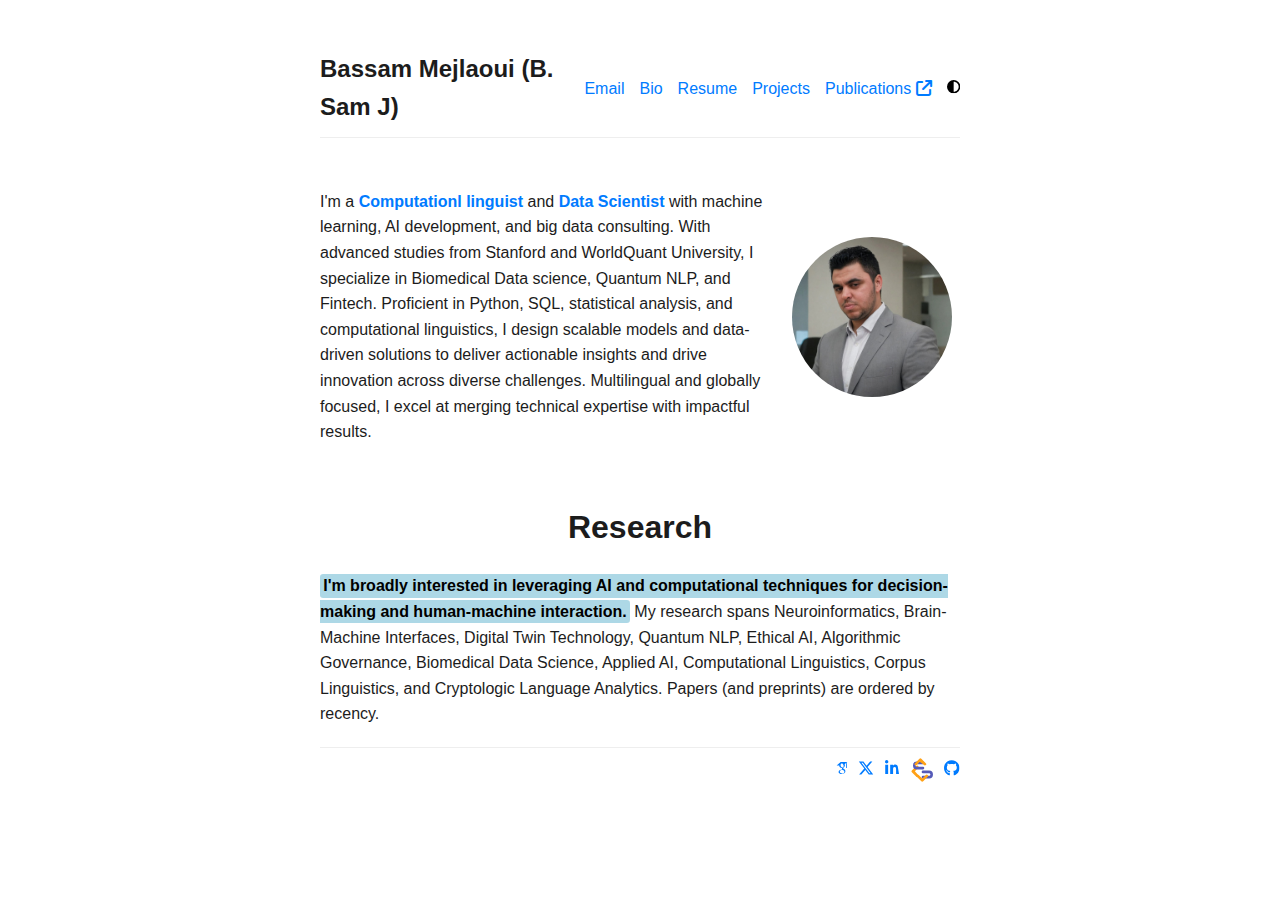
==== index.html @ 8b0c4b49 "Update index.html" ====
<!DOCTYPE html>
<html lang="en">
<head>
    <meta charset="UTF-8">
    <meta name="viewport" content="width=device-width, initial-scale=1.0">
    <title>Bassam Mejlaoui</title>
    <link rel="stylesheet" href="stylesheet.css">
    <!-- Added the favicon link here -->
     <link rel="icon" type="image/png" href="https://bassamejlaoui.github.io/images/Brain.png">
    <link rel="stylesheet" href="https://cdnjs.cloudflare.com/ajax/libs/font-awesome/6.6.0/css/all.min.css">
</head>
<body class="antialiased">
    <main class="container">
        <nav class="nav">
            <div class="nav-content">
                <a href="/" class="nav-title">Bassam Mejlaoui (B. Sam J)</a>
                 <div class="nav-links">
                 <a href="mailto:Bassam.mejlaoui@uit.ac.ma" class="nav-link">
                    Email
                 </a>
                <a href="bio.html" class="nav-link">Bio</a>                
		<a href="data/BassamMejlaoui-Resume.pdf" class="nav-link">Resume</a>
                </a>
		<a href="projects.html" class="nav-link">Projects</a>
                <a href="https://medium.com/@bassammejlaoui" target="_blank" class="nav-link">Publications <i class="text-xs fas fa-external-link pl-1"></i>
                </a>
                <button id="theme-toggle" aria-label="Toggle theme"
                        class="theme-toggle">
                    <svg width="1em" height="1em" viewBox="0 0 512 512"
                         class="h-[14px] w-[14px] text-[#1c1c1c] dark:text-[#D4D4D4]" data-icon="fa6-solid:circle-half-stroke">
                        <symbol id="ai:fa6-solid:circle-half-stroke">
                            <path fill="currentColor"
                                  d="M448 256c0-106-86-192-192-192v384c106 0 192-86 192-192M0 256a256 256 0 1 1 512 0a256 256 0 1 1-512 0"/>
                        </symbol>
                        <use xlink:href="#ai:fa6-solid:circle-half-stroke"></use>
                    </svg>
                </button>
              </div>
            </div>
        </nav>
        <section class="content">
            <div class="profile">
              <div class="profile-text">
                    <p style="text-align:center">
                     <p>
                         I'm a <span class="highlight">Computationl linguist</span> and <span class="highlight">Data Scientist</span> with machine learning, AI development, and big data consulting. With advanced studies from Stanford and WorldQuant University, I specialize in Biomedical Data science, Quantum NLP, and Fintech. Proficient in Python, SQL, statistical analysis, and computational linguistics, I design scalable models and data-driven solutions to deliver actionable insights and drive innovation across diverse challenges. Multilingual and globally focused, I excel at merging technical expertise with impactful results.
                     </p>
                 </div>
                 <a href="images/gxw3112p.png" class="profile-image-link">
                    <img src="images/gxw3112p.png" alt="Bassam Mejlaoui Profile Photo">
                   </a>

                  </p>
                </div>
        </section>
          <section class="content">
              <div class="research">
                  <h2>Research</h2>
                   <p>
                         <b><mark class="blue-highlight">I'm broadly interested in leveraging AI and computational techniques for decision-making and human-machine interaction.</mark></b> My research spans Neuroinformatics, Brain-Machine Interfaces, Digital Twin Technology, Quantum NLP, Ethical AI, Algorithmic Governance, Biomedical Data Science, Applied AI, Computational Linguistics, Corpus Linguistics, and Cryptologic Language Analytics. Papers (and preprints) are ordered by recency.
                   </p>
             </div>
          </section>
         
	       </div>
          </div>
 </section>
        <footer class="footer">
            <div class="footer-icons">
                  <a href="https://scholar.google.com/citations?user=mGORgt4AAAAJ&hl=en" target="_blank"
               rel="noopener noreferrer" >
                <svg width="0.75em" height="1em" viewBox="0 0 384 512" 
                     data-icon="academicons:google-scholar">
                    <symbol id="ai:academicons:google-scholar">
                        <path fill="currentColor"
                              d="M343.759 106.662V79.43L363.524 64h-213.89L20.476 176.274h85.656a82 82 0 0 0-.219 6.225c0 20.845 7.22 38.087 21.672 51.861c14.453 13.797 32.252 20.648 53.327 20.648c4.923 0 9.75-.368 14.438-1.024c-2.907 6.5-4.374 12.523-4.374 18.142c0 9.875 4.499 20.43 13.467 31.642c-39.234 2.67-68.061 9.732-86.437 21.163c-10.531 6.5-19 14.704-25.39 24.531c-6.391 9.9-9.578 20.515-9.578 31.962c0 9.648 2.062 18.336 6.219 26.062c4.156 7.726 9.578 14.07 16.312 18.984c6.718 4.968 14.469 9.101 23.219 12.469c8.734 3.344 17.406 5.718 26.061 7.062A167 167 0 0 0 180.555 448c13.469 0 26.953-1.734 40.547-5.187c13.562-3.485 26.28-8.642 38.171-15.493c11.86-6.805 21.515-16.086 28.922-27.718c7.39-11.68 11.094-24.805 11.094-39.336c0-11.016-2.25-21.039-6.75-30.14c-4.468-9.073-9.938-16.542-16.452-22.345c-6.501-5.813-13-11.155-19.516-15.968c-6.5-4.845-12-9.75-16.468-14.813c-4.485-5.046-6.735-10.054-6.735-14.984c0-4.921 1.734-9.672 5.216-14.265c3.455-4.61 7.674-9.048 12.61-13.306c4.937-4.25 9.875-8.968 14.796-14.133c4.922-5.147 9.141-11.827 12.61-20.008c3.485-8.18 5.203-17.445 5.203-27.757c0-13.453-2.547-24.46-7.547-33.314c-.594-1.022-1.218-1.803-1.875-3.022l56.907-46.672v17.119c-7.393.93-6.624 5.345-6.624 10.635V245.96c0 5.958 4.875 10.834 10.834 10.834h3.989c5.958 0 10.833-4.875 10.833-10.834V117.293c0-5.277.778-9.688-6.561-10.63m-107.36 222.48c1.14.75 3.704 2.78 7.718 6.038c4.05 3.243 6.797 5.695 8.266 7.414a444 444 0 0 1 6.376 7.547c2.813 3.375 4.718 6.304 5.718 8.734q1.5 3.717 3.047 8.946a38.3 38.3 0 0 1 1.485 10.562c0 17.048-6.564 29.68-19.656 37.859c-13.125 8.18-28.767 12.274-46.938 12.274c-9.187 0-18.203-1.093-27.063-3.196c-8.843-2.116-17.311-5.336-25.39-9.601c-8.078-4.258-14.577-10.204-19.5-17.797c-4.938-7.64-7.407-16.415-7.407-26.25c0-10.32 2.797-19.29 8.422-26.906c5.594-7.625 12.938-13.391 22.032-17.315c9.063-3.946 18.25-6.742 27.562-8.398a158 158 0 0 1 28.438-2.555c4.47 0 7.936.25 10.405.696c.455.219 3.032 2.07 7.735 5.563c4.704 3.462 7.625 5.595 8.75 6.384zm-3.359-100.579c-7.406 8.86-17.734 13.288-30.953 13.288c-11.86 0-22.298-4.764-31.266-14.312c-9-9.523-15.422-20.328-19.344-32.43c-3.937-12.109-5.906-23.984-5.906-35.648q.002-20.54 10.781-34.976c7.187-9.65 17.5-14.485 30.938-14.485c11.875 0 22.374 5.038 31.437 15.157c9.094 10.085 15.61 21.413 19.517 33.968c3.922 12.54 5.873 24.53 5.873 35.984c0 13.446-3.702 24.61-11.076 33.454z" />
                    </symbol>
                    <use xlink:href="#ai:academicons:google-scholar"></use>
                </svg>
            </a>
             <a href="https://x.com/bassamejlaoui" target="_blank" rel="noopener noreferrer">
                <svg width="1em" height="1em" viewBox="0 0 512 512"
                     data-icon="fa6-brands:x-twitter">
                    <symbol id="ai:fa6-brands:x-twitter">
                        <path fill="currentColor"
                              d="M389.2 48h70.6L305.6 224.2L487 464H345L233.7 318.6L106.5 464H35.8l164.9-188.5L26.8 48h145.6l100.5 132.9zm-24.8 373.8h39.1L151.1 88h-42z"/>
                    </symbol>
                    <use xlink:href="#ai:fa6-brands:x-twitter"></use>
                </svg>
            </a>
             <a href="https://www.linkedin.com/in/bassam-mejlaoui/" target="_blank" rel="noopener noreferrer">
                <svg width="1em" height="1em" viewBox="0 0 448 512" data-icon="fa6-brands:linkedin">
                    <symbol id="ai:fa6-brands:linkedin">
                        <path fill="currentColor" d="M100.28 448H7.4V148.9h92.88zM53.79 108.1C24.09 108.1 0 83.5 0 53.8a53.79 53.79 0 0 1 107.58 0c0 29.7-24.1 54.3-53.79 54.3zM447.9 448h-92.8V302.4c0-34.7-.7-79.2-48.29-79.2-48.29 0-48.29 45.4-48.29 79.2V448h-92.8V148.9h92.8v26.1c12.3-14.4 35.5-35 67.8-35 48.8 0 85 32.1 85 85.1z"/>
                    </symbol>
                    <use xlink:href="#ai:fa6-brands:linkedin"></use>
                </svg>
            </a>
<a href="https://leetcode.com/u/Basmej/" target="_blank" rel="noopener noreferrer">
    <svg xmlns="http://www.w3.org/2000/svg" viewBox="0 0 1024 1024" width="24" height="24">
        <path fill="#FFA116" d="M349.49 721.215a55.86 55.86 0 1 1-78.97 78.97L78.905 608.57a55.86 55.86 0 0 1 0-78.97l191.615-191.615a55.86 55.86 0 1 1 78.97 78.97L208.85 569.095z"/>
        <path fill="#555AB8" d="M553.78 873.686a55.86 55.86 0 0 1 0-111.72h259.03c30.83 0 55.86-25.03 55.86-55.86 0-30.83-25.03-55.86-55.86-55.86H553.78a55.86 55.86 0 0 1 0-111.72h259.03a167.58 167.58 0 0 1 0 335.16H553.78z"/>
        <path fill="#FFA116" d="M674.51 721.215a55.86 55.86 0 1 1 78.97 78.97l-191.62 191.62a55.86 55.86 0 0 1-78.97 0L291.22 800.185a55.86 55.86 0 1 1 78.97-78.97l156.5 156.5z"/>
        <path fill="#555AB8" d="M553.78 150.314a55.86 55.86 0 0 1 0 111.72H294.75c-30.83 0-55.86 25.03-55.86 55.86 0 30.83 25.03 55.86 55.86 55.86h259.03a55.86 55.86 0 0 1 0 111.72H294.75a167.58 167.58 0 0 1 0-335.16H553.78z"/>
        <path fill="#FFA116" d="M291.22 302.785a55.86 55.86 0 1 1-78.97-78.97L403.87 32.2a55.86 55.86 0 0 1 78.97 0l191.62 191.62a55.86 55.86 0 1 1-78.97 78.97L416.32 156.285z"/>
    </svg>
</a>

              <a href="https://github.com/bassamejlaoui" target="_blank" rel="noopener noreferrer">
                <svg width="0.97em" height="1em" viewBox="0 0 496 512"
                     data-icon="fa6-brands:github">
                    <symbol id="ai:fa6-brands:github">
                        <path fill="currentColor"
                              d="M165.9 397.4c0 2-2.3 3.6-5.2 3.6c-3.3.3-5.6-1.3-5.6-3.6c0-2 2.3-3.6 5.2-3.6c3-.3 5.6 1.3 5.6 3.6m-31.1-4.5c-.7 2 1.3 4.3 4.3 4.9c2.6 1 5.6 0 6.2-2s-1.3-4.3-4.3-5.2c-2.6-.7-5.5.3-6.2 2.3m44.2-1.7c-2.9.7-4.9 2.6-4.6 4.9c.3 2 2.9 3.3 5.9 2.6c2.9-.7 4.9-2.6 4.6-4.6c-.3-1.9-3-3.2-5.9-2.9M244.8 8C106.1 8 0 113.3 0 252c0 110.9 69.8 205.8 169.5 239.2c12.8 2.3 17.3-5.6 17.3-12.1c0-6.2-.3-40.4-.3-61.4c0 0-70 15-84.7-29.8c0 0-11.4-29.1-27.8-36.6c0 0-22.9-15.7 1.6-15.4c0 0 24.9 2 38.6 25.8c21.9 38.6 58.6 27.5 72.9 20.9c2.3-16 8.8-27.1 16-33.7c-55.9-6.2-112.3-14.3-112.3-110.5c0-27.5 7.6-41.3 23.6-58.9c-2.6-6.5-11.1-33.3 2.6-67.9c20.9-6.5 69 27 69 27c20-5.6 41.5-8.5 62.8-8.5s42.8 2.9 62.8 8.5c0 0 48.1-33.6 69-27c13.7 34.7 5.2 61.4 2.6 67.9c16 17.7 25.8 31.5 25.8 58.9c0 96.5-58.9 104.2-114.8 110.5c9.2 7.9 17 22.9 17 46.4c0 33.7-.3 75.4-.3 83.6c0 6.5 4.6 14.4 17.3 12.1C428.2 457.8 496 362.9 496 252C496 113.3 383.5 8 244.8 8M97.2 352.9c-1.3 1-1 3.3.7 5.2c1.6 1.6 3.9 2.3 5.2 1c1.3-1 1-3.3-.7-5.2c-1.6-1.6-3.9-2.3-5.2-1m-10.8-8.1c-.7 1.3.3 2.9 2.3 3.9c1.6 1 3.6.7 4.3-.7c.7-1.3-.3-2.9-2.3-3.9c-2-.6-3.6-.3-4.3.7m32.4 35.6c-1.6 1.3-1 4.3 1.3 6.2c2.3 2.3 5.2 2.6 6.5 1c1.3-1.3.7-4.3-1.3-6.2c-2.2-2.3-5.2-2.6-6.5-1m-11.4-14.7c-1.6 1-1.6 3.6 0 5.9s4.3 3.3 5.6 2.3c1.6-1.3 1.6-3.9 0-6.2c-1.4-2.3-4-3.3-5.6-2"/>
                    </symbol>
                    <use xlink:href="#ai:fa6-brands:github"></use>
                </svg>
            </a>
              </div>
       </footer>
    </main>
    <script>
        function setTheme(theme) {
            document.dispatchEvent(new CustomEvent("set-theme", {detail: theme}));
        }

        function toggleTheme() {
            const currentTheme = document.documentElement.getAttribute("data-theme");
            const newTheme = currentTheme === "dark" ? "light" : "dark";
            setTheme(newTheme);
        }

        document.addEventListener("astro:page-load", () => {
            document
                .getElementById("theme-toggle")
                .addEventListener("click", toggleTheme);
        });
	    
<!-- Footer -->    
    <footer class="fixed-bottom">
      <div class="container mt-0">
        © Copyright 2025 Bassam Mejlaoui. target="_blank" rel="external nofollow noopener">Jekyll</a> with <a href="https://github.com/alshedivat/al-folio" rel="external nofollow noopener" target="_blank">al-folio</a> theme

    </script>
</body>
</html>
---- stylesheet.css ----
/* Global Styles */
body {
    font-family: sans-serif;
    line-height: 1.6;
    margin: 0;
    padding: 0;
    color: #1c1c1c;
    background-color: #fff; /* Light background color */
    display: flex;
    flex-direction: column;
    min-height: 100vh;
}
name {
    font-size: 2em;
    font-weight: bold;
}

/* Container */
.container {
    max-width: 640px;
    width: 100%;
    padding: 20px;
    margin: 20px auto;
    flex: 1; /* To push footer to the bottom */
}

/* Navigation Bar */
.nav {
    padding: 10px 0;
    margin-bottom: 20px;
    border-bottom: 1px solid #eee;
}

.nav-content {
    display: flex;
    justify-content: space-between;
    align-items: center;
}

.nav-title {
    font-size: 1.5em;
    font-weight: bold;
    text-decoration: none;
    color: #1c1c1c; /* Title color */
}
.nav-links {
    display: flex;
    align-items: center;
    gap: 15px;
}

.nav-link {
    text-decoration: none;
    color: #007bff;
     transition: all 0.3s ease;
     white-space: nowrap;

}
.nav-link:hover {
     text-decoration: underline;
}
.theme-toggle {
    background: none;
    border: none;
    cursor: pointer;
    padding: 0;
    transition: opacity 0.3s ease;
}

.theme-toggle:hover {
   opacity: 0.9;
}
/* Content Section */
.content {
    margin-bottom: 20px;
}

/* Profile Section */
.profile {
    display: flex;
  justify-content: space-between;
    align-items: center;
  text-align:left;
  margin-bottom: 15px;

}
.profile-text{
  width: 70%;
    margin: 15px 0;
}
.profile-image-link {
    float: right;
  margin-left: 15px;
}

.profile-image-link img {
    border-radius: 50%; /* To create the circle effect */
    object-fit: cover;
    width: 160px;
    height: 160px;
    display: block; /* removes the margin at bottom of the image */
      transition: transform 0.3s ease;

}

.profile-image-link:hover img {
    transform: scale(1.1); /* Apply a scaling transformation on hover */
}


/* Research Section */
.research {
    margin-bottom: 20px;
}
h2, heading {
    text-align: center;
    font-size: 2em;
     margin-bottom: 20px;
}

.highlight {
    font-weight: bold;
    color: #007bff; /* Highlight color, you can change this */
}

.papertitle {
    font-size: 1.2em;
    font-weight: bold;
}
  .Currently Working On {
        margin-bottom: 20px;
 }
/* Footer Styles */
.footer {
    text-align: right;
    padding: 10px 0;
    border-top: 1px solid #eee;
    margin-top: 20px;
}
.footer-icons {
    display: flex;
    justify-content: flex-end;
     gap: 10px;
}
.footer-icons a {
    color: #007bff;
}

/* Dark mode styles */
[data-theme="dark"] body {
    color: #D4D4D4;
    background-color: #121212; /* Dark background color */
}
[data-theme="dark"] .nav {
        border-bottom: 1px solid #333;
}
[data-theme="dark"] .nav-title{
   color: #D4D4D4;
}
[data-theme="dark"] h2{
    color:#D4D4D4;
}
[data-theme="dark"] .nav-link {
    color: #00bfff;
}
[data-theme="dark"] .theme-toggle {
       fill: #D4D4D4;
}
/* New blue highlight rule */
.blue-highlight {
   background-color: #ADD8E6; /* light blue */
    color: black;
    padding: 0.2em; /* Optional: Adds some padding around the text */
    border-radius: 0.2em; /* Optional: Make background rounded */

}
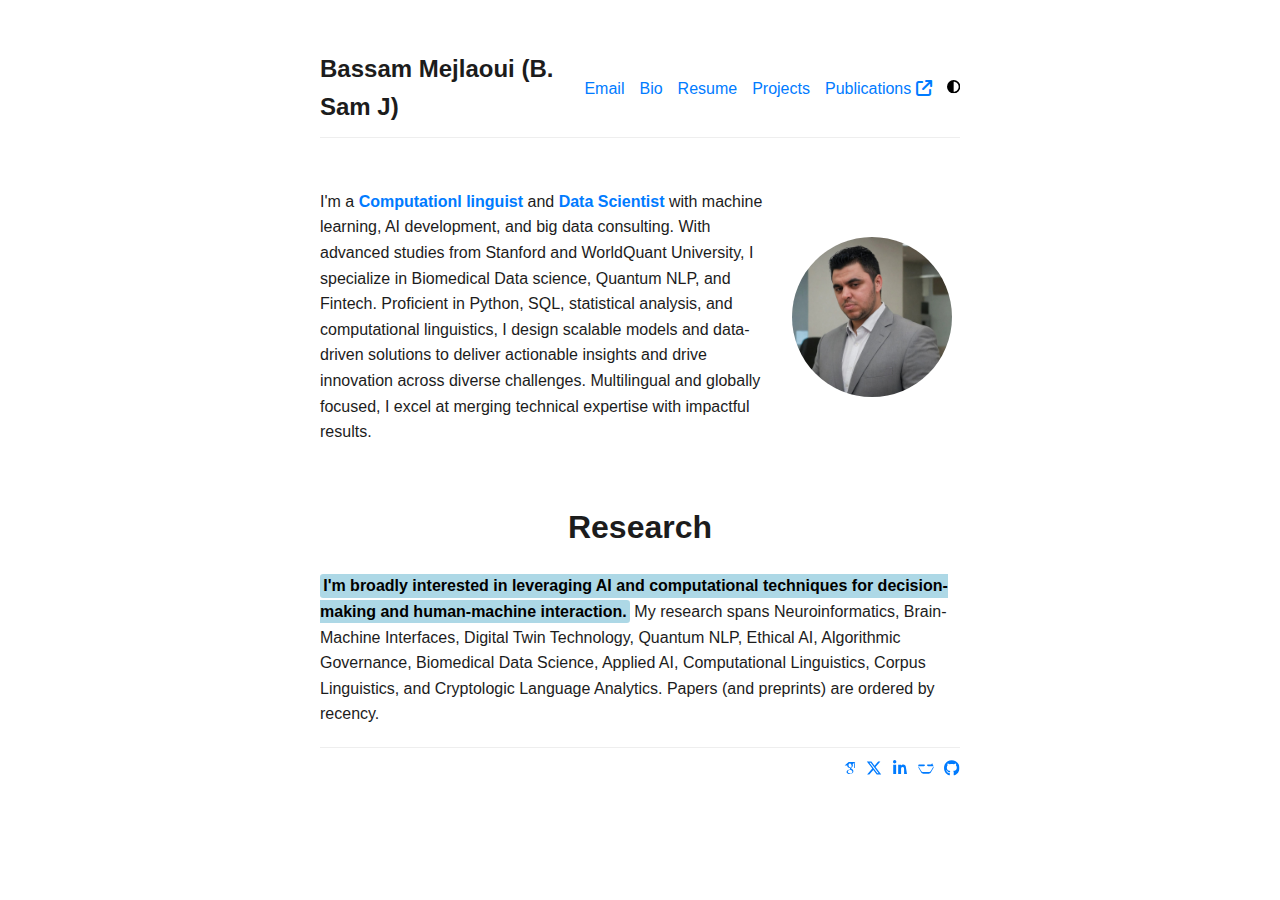
==== commit c386b3a8: "Update index.html" ====
--- a/index.html
+++ b/index.html
@@ -96,15 +96,12 @@
                     <use xlink:href="#ai:fa6-brands:linkedin"></use>
                 </svg>
             </a>
-<a href="https://leetcode.com/u/Basmej/" target="_blank" rel="noopener noreferrer">
-    <svg xmlns="http://www.w3.org/2000/svg" viewBox="0 0 1024 1024" width="24" height="24">
-        <path fill="#FFA116" d="M349.49 721.215a55.86 55.86 0 1 1-78.97 78.97L78.905 608.57a55.86 55.86 0 0 1 0-78.97l191.615-191.615a55.86 55.86 0 1 1 78.97 78.97L208.85 569.095z"/>
-        <path fill="#555AB8" d="M553.78 873.686a55.86 55.86 0 0 1 0-111.72h259.03c30.83 0 55.86-25.03 55.86-55.86 0-30.83-25.03-55.86-55.86-55.86H553.78a55.86 55.86 0 0 1 0-111.72h259.03a167.58 167.58 0 0 1 0 335.16H553.78z"/>
-        <path fill="#FFA116" d="M674.51 721.215a55.86 55.86 0 1 1 78.97 78.97l-191.62 191.62a55.86 55.86 0 0 1-78.97 0L291.22 800.185a55.86 55.86 0 1 1 78.97-78.97l156.5 156.5z"/>
-        <path fill="#555AB8" d="M553.78 150.314a55.86 55.86 0 0 1 0 111.72H294.75c-30.83 0-55.86 25.03-55.86 55.86 0 30.83 25.03 55.86 55.86 55.86h259.03a55.86 55.86 0 0 1 0 111.72H294.75a167.58 167.58 0 0 1 0-335.16H553.78z"/>
-        <path fill="#FFA116" d="M291.22 302.785a55.86 55.86 0 1 1-78.97-78.97L403.87 32.2a55.86 55.86 0 0 1 78.97 0l191.62 191.62a55.86 55.86 0 1 1-78.97 78.97L416.32 156.285z"/>
-    </svg>
-</a>
+ <a href="https://leetcode.com/u/Basmej/" target="_blank" rel="noopener noreferrer">
+                 <svg width="1em" height="1em" viewBox="0 0 512 512" data-icon="fa6-solid:code">
+                   <symbol id="ai:fa6-solid:code"><path fill="currentColor" d="M498 197.7L414.6 341.8c-14.3 24.8-40.6 39.9-68.3 39.9H165.7c-27.7 0-54-15.1-68.3-39.9L14 197.7c-14.5-25.1-1.8-57.2 28.5-57.2H186.6c9.6 0 19.1 4.6 25.5 12.4l13.2 16.2-13.2 16.2c-6.4 7.7-15.9 12.4-25.5 12.4H48.2c-30.3 0-43 32.1-28.5 57.2l83.4 144.1c13.6 23.6 38.7 37.6 64.2 37.6h179.1c25.4 0 50.5-14 64.2-37.6l83.4-144.1c14.5-25.1 1.8-57.2-28.5-57.2H325.4c-9.6 0-19.1-4.6-25.5-12.4l-13.2-16.2 13.2-16.2c-6.4-7.7-15.9-12.4-25.5-12.4h138.4c30.3 0 43-32.1 28.5-57.2z"/></symbol>
+                 <use xlink:href="#ai:fa6-solid:code"></use>
+                  </svg>
+                </a>
 
               <a href="https://github.com/bassamejlaoui" target="_blank" rel="noopener noreferrer">
                 <svg width="0.97em" height="1em" viewBox="0 0 496 512"
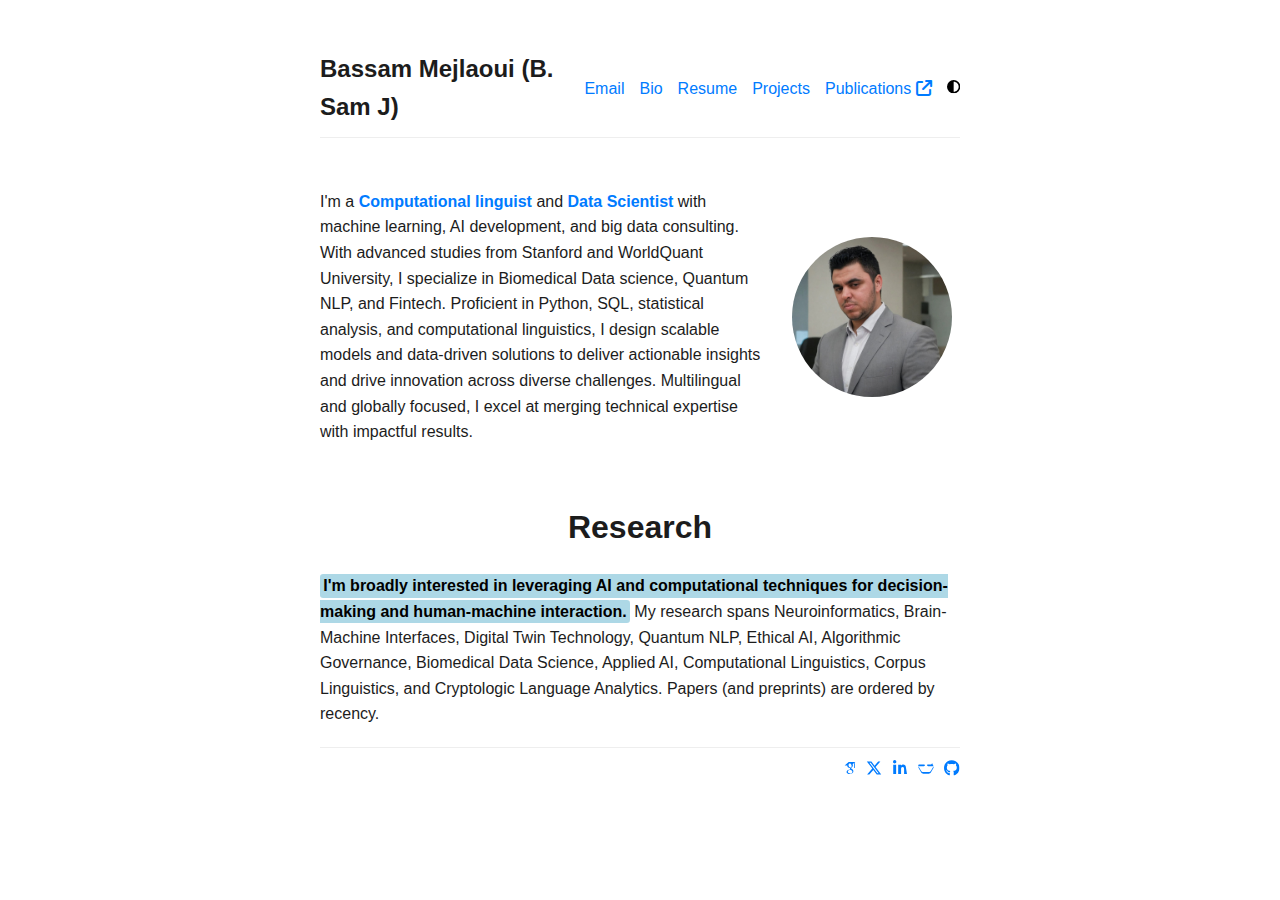
==== commit 09b28059: "Update index.html" ====
--- a/index.html
+++ b/index.html
@@ -43,7 +43,7 @@
               <div class="profile-text">
                     <p style="text-align:center">
                      <p>
-                         I'm a <span class="highlight">Computationl linguist</span> and <span class="highlight">Data Scientist</span> with machine learning, AI development, and big data consulting. With advanced studies from Stanford and WorldQuant University, I specialize in Biomedical Data science, Quantum NLP, and Fintech. Proficient in Python, SQL, statistical analysis, and computational linguistics, I design scalable models and data-driven solutions to deliver actionable insights and drive innovation across diverse challenges. Multilingual and globally focused, I excel at merging technical expertise with impactful results.
+                         I'm a <span class="highlight">Computational linguist</span> and <span class="highlight">Data Scientist</span> with machine learning, AI development, and big data consulting. With advanced studies from Stanford and WorldQuant University, I specialize in Biomedical Data science, Quantum NLP, and Fintech. Proficient in Python, SQL, statistical analysis, and computational linguistics, I design scalable models and data-driven solutions to deliver actionable insights and drive innovation across diverse challenges. Multilingual and globally focused, I excel at merging technical expertise with impactful results.
                      </p>
                  </div>
                  <a href="images/gxw3112p.png" class="profile-image-link">
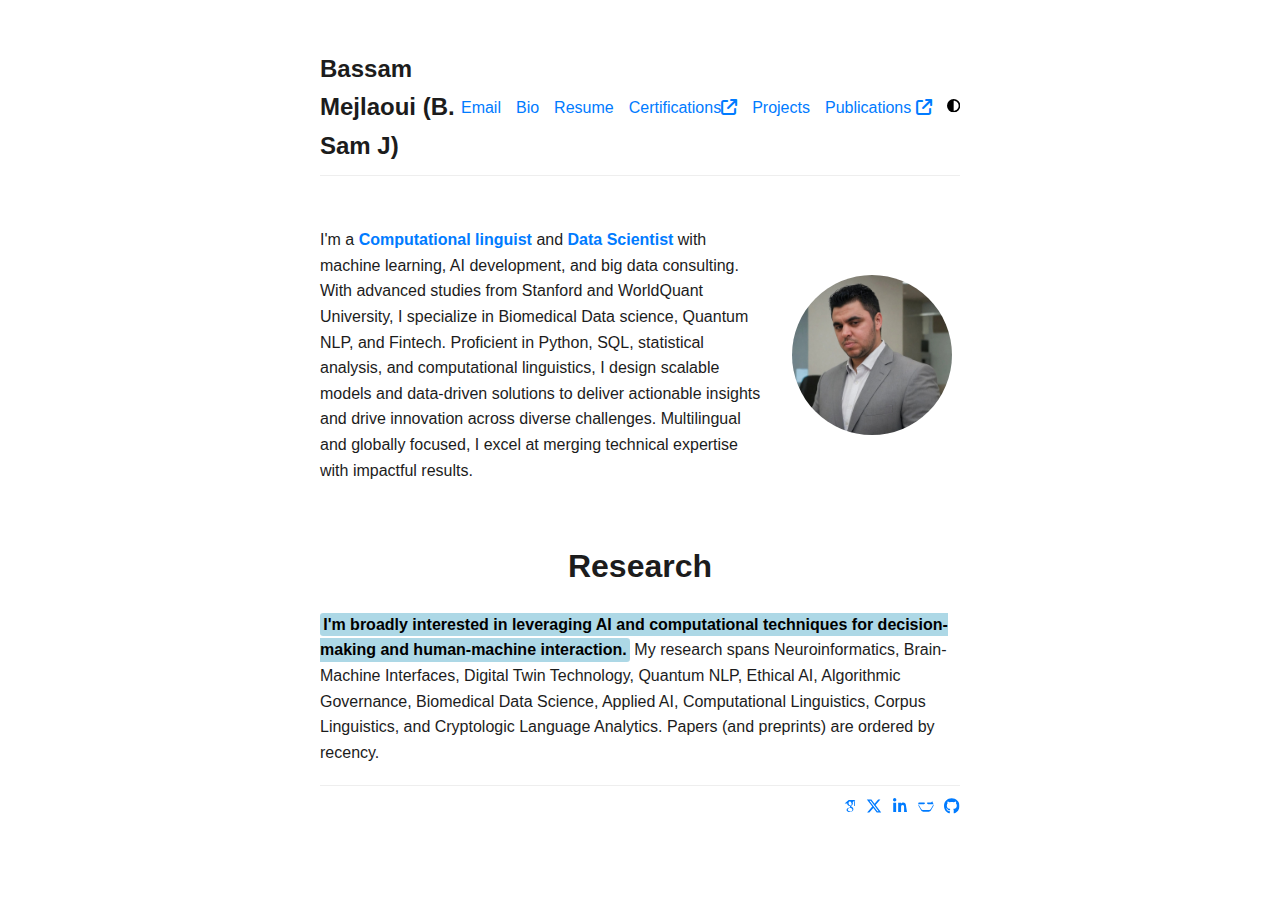
==== commit e9507dd8: "Update index.html" ====
--- a/index.html
+++ b/index.html
@@ -21,6 +21,8 @@
                 <a href="bio.html" class="nav-link">Bio</a>                
 		<a href="data/BassamMejlaoui-Resume.pdf" class="nav-link">Resume</a>
                 </a>
+		<a href="https://www.linkedin.com/in/bassam-mejlaoui/details/certifications/" target="_blank" class="nav-link">Certifications<i class="text-xs fas fa-external-link pl-1"></i>
+		</a>
 		<a href="projects.html" class="nav-link">Projects</a>
                 <a href="https://medium.com/@bassammejlaoui" target="_blank" class="nav-link">Publications <i class="text-xs fas fa-external-link pl-1"></i>
                 </a>
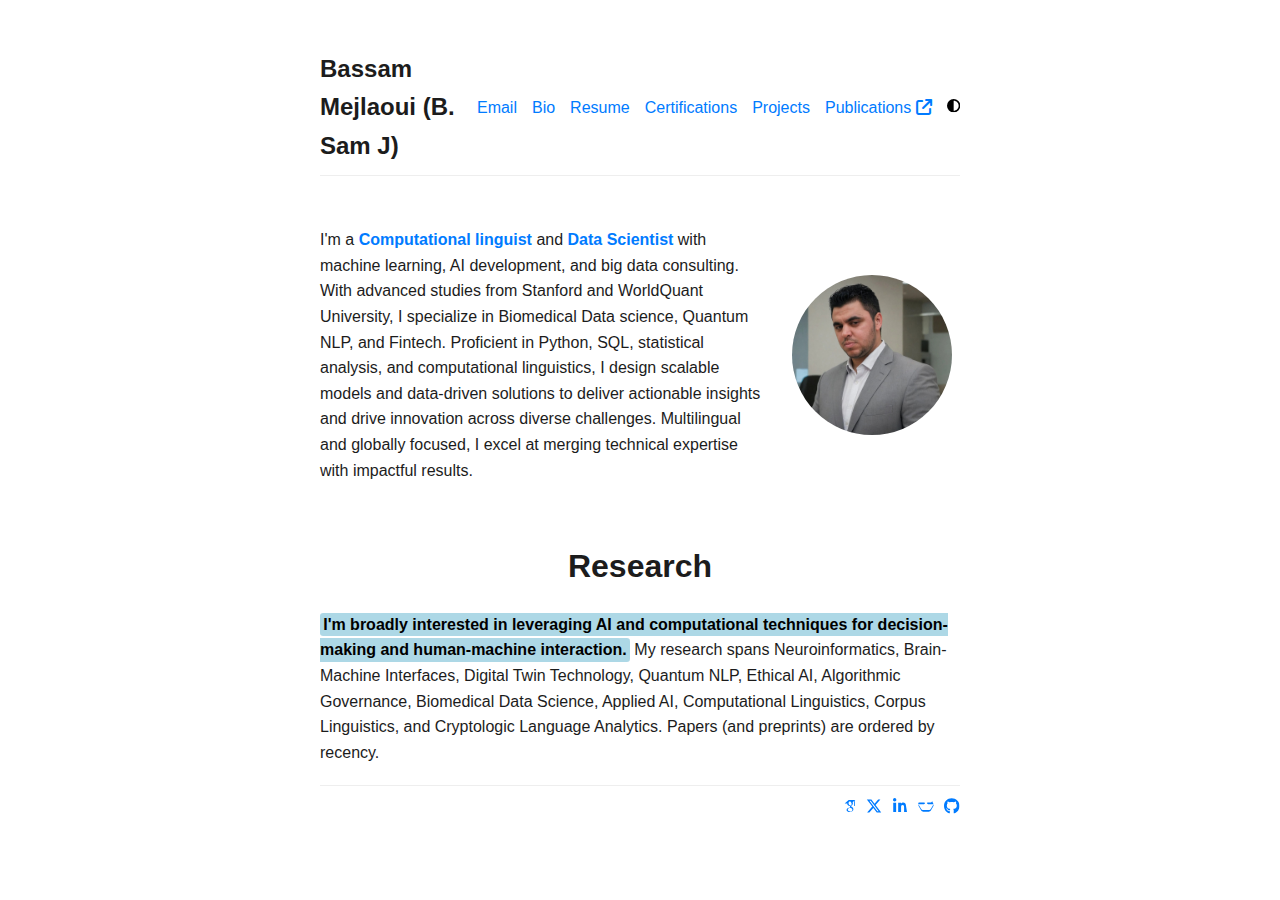
==== commit 284ed3ae: "Update index.html" ====
--- a/index.html
+++ b/index.html
@@ -21,7 +21,7 @@
                 <a href="bio.html" class="nav-link">Bio</a>                
 		<a href="data/BassamMejlaoui-Resume.pdf" class="nav-link">Resume</a>
                 </a>
-		<a href="https://www.linkedin.com/in/bassam-mejlaoui/details/certifications/" target="_blank" class="nav-link">Certifications<i class="text-xs fas fa-external-link pl-1"></i>
+                <a href="Certifications.html" class="nav-link">Certifications</a>                
 		</a>
 		<a href="projects.html" class="nav-link">Projects</a>
                 <a href="https://medium.com/@bassammejlaoui" target="_blank" class="nav-link">Publications <i class="text-xs fas fa-external-link pl-1"></i>
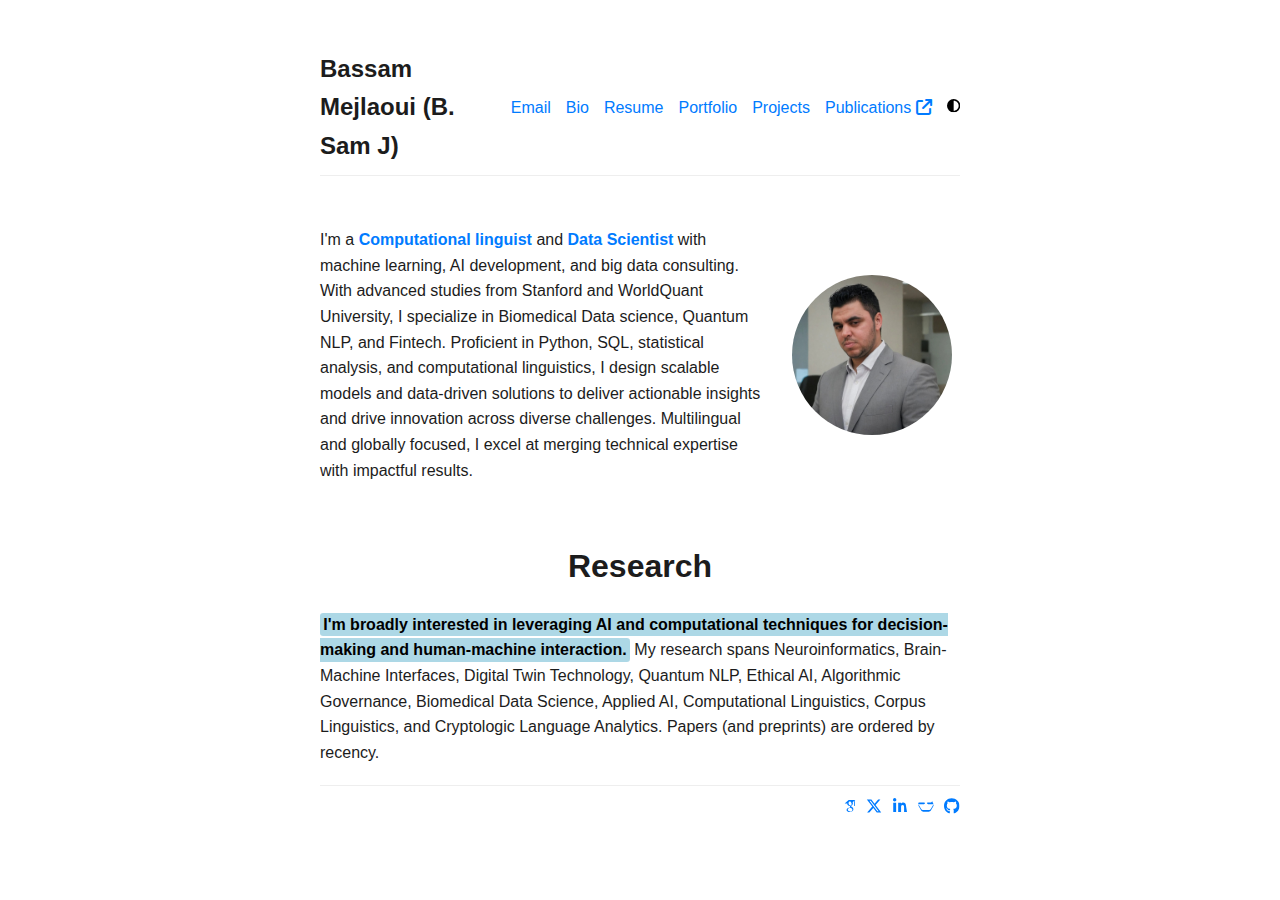
==== commit 7c84763b: "Update index.html" ====
--- a/index.html
+++ b/index.html
@@ -21,7 +21,7 @@
                 <a href="bio.html" class="nav-link">Bio</a>                
 		<a href="data/BassamMejlaoui-Resume.pdf" class="nav-link">Resume</a>
                 </a>
-                <a href="Certifications.html" class="nav-link">Certifications</a>                
+                <a href="https://bassamejlaoui.github.io/Portfolio.github.io/" class="nav-link">Portfolio</a>                
 		</a>
 		<a href="projects.html" class="nav-link">Projects</a>
                 <a href="https://medium.com/@bassammejlaoui" target="_blank" class="nav-link">Publications <i class="text-xs fas fa-external-link pl-1"></i>
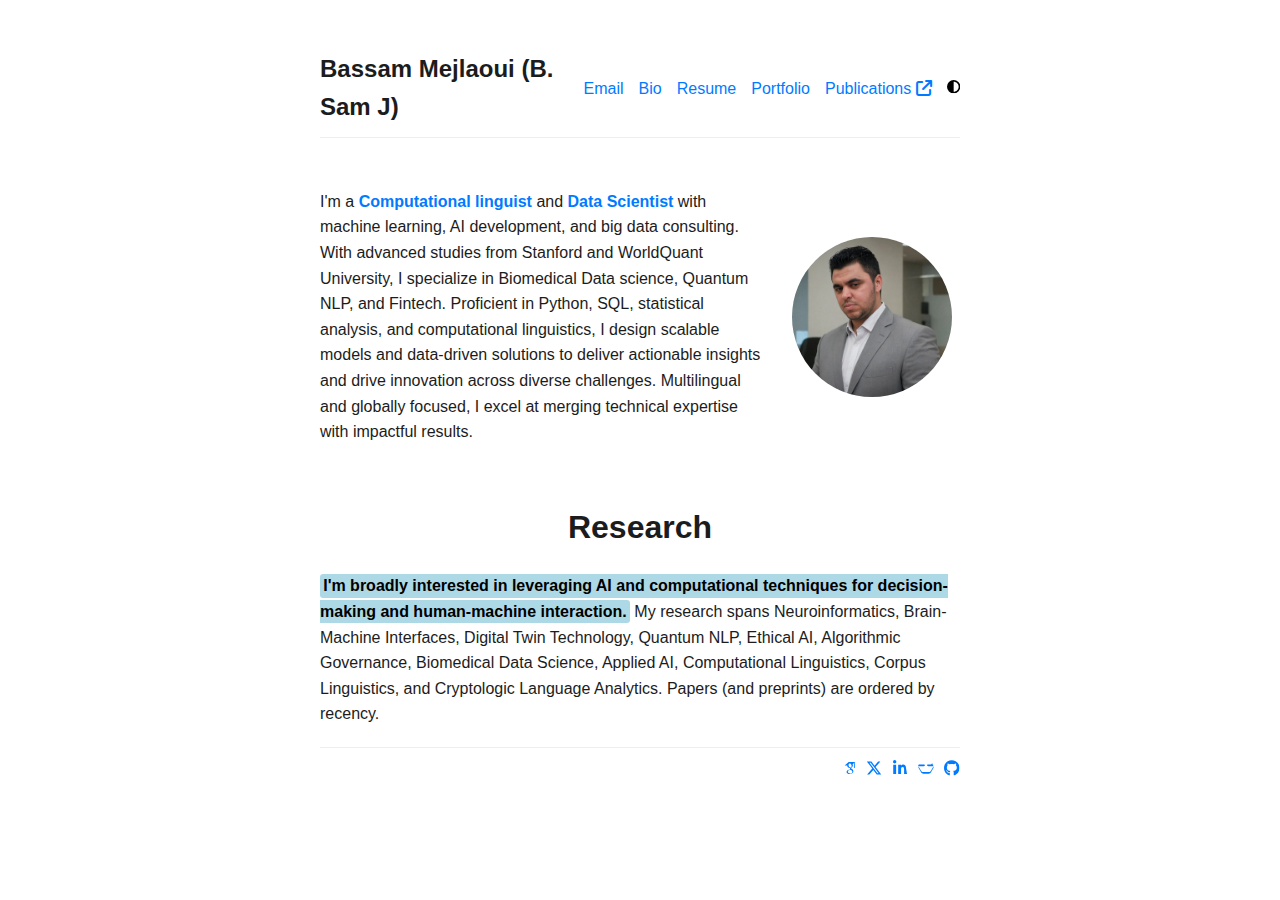
==== commit 1e6b6c3c: "Update index.html" ====
--- a/index.html
+++ b/index.html
@@ -23,7 +23,6 @@
                 </a>
                 <a href="https://bassamejlaoui.github.io/Portfolio.github.io/" class="nav-link">Portfolio</a>                
 		</a>
-		<a href="projects.html" class="nav-link">Projects</a>
                 <a href="https://medium.com/@bassammejlaoui" target="_blank" class="nav-link">Publications <i class="text-xs fas fa-external-link pl-1"></i>
                 </a>
                 <button id="theme-toggle" aria-label="Toggle theme"
